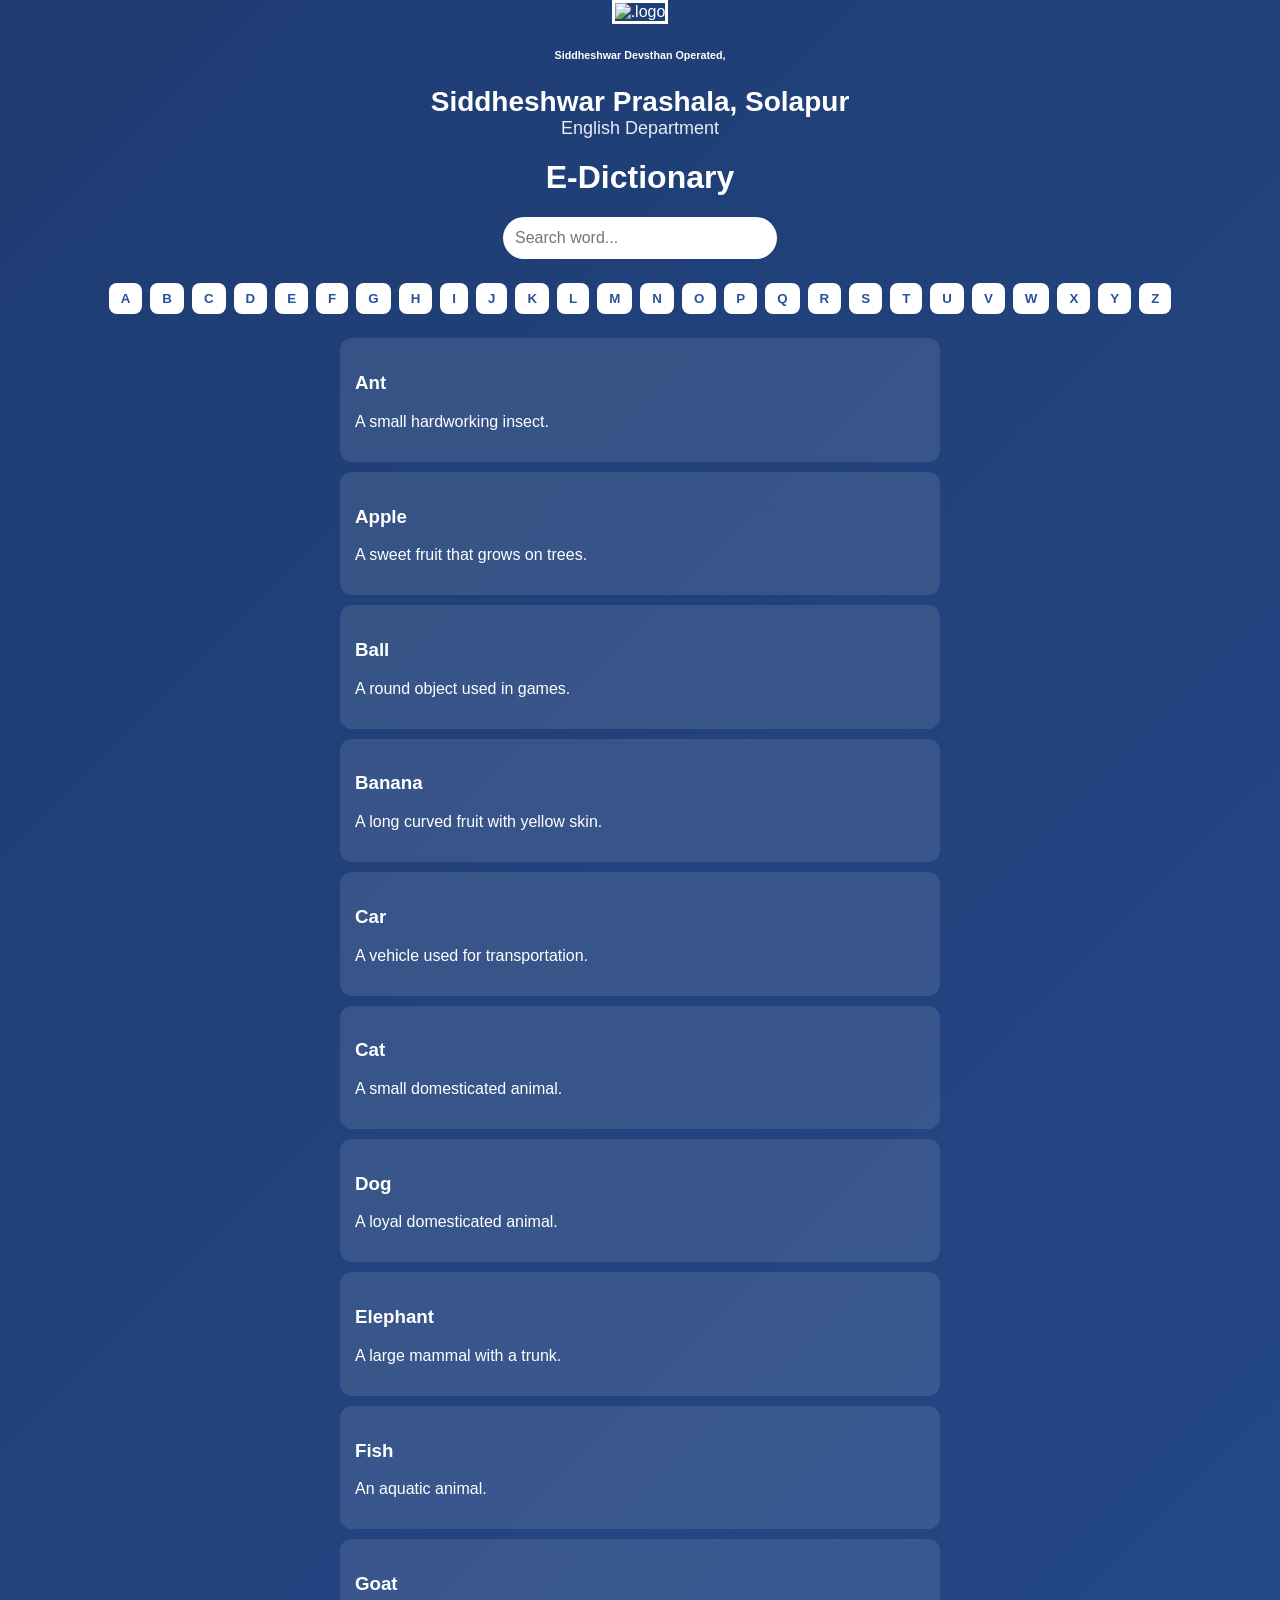
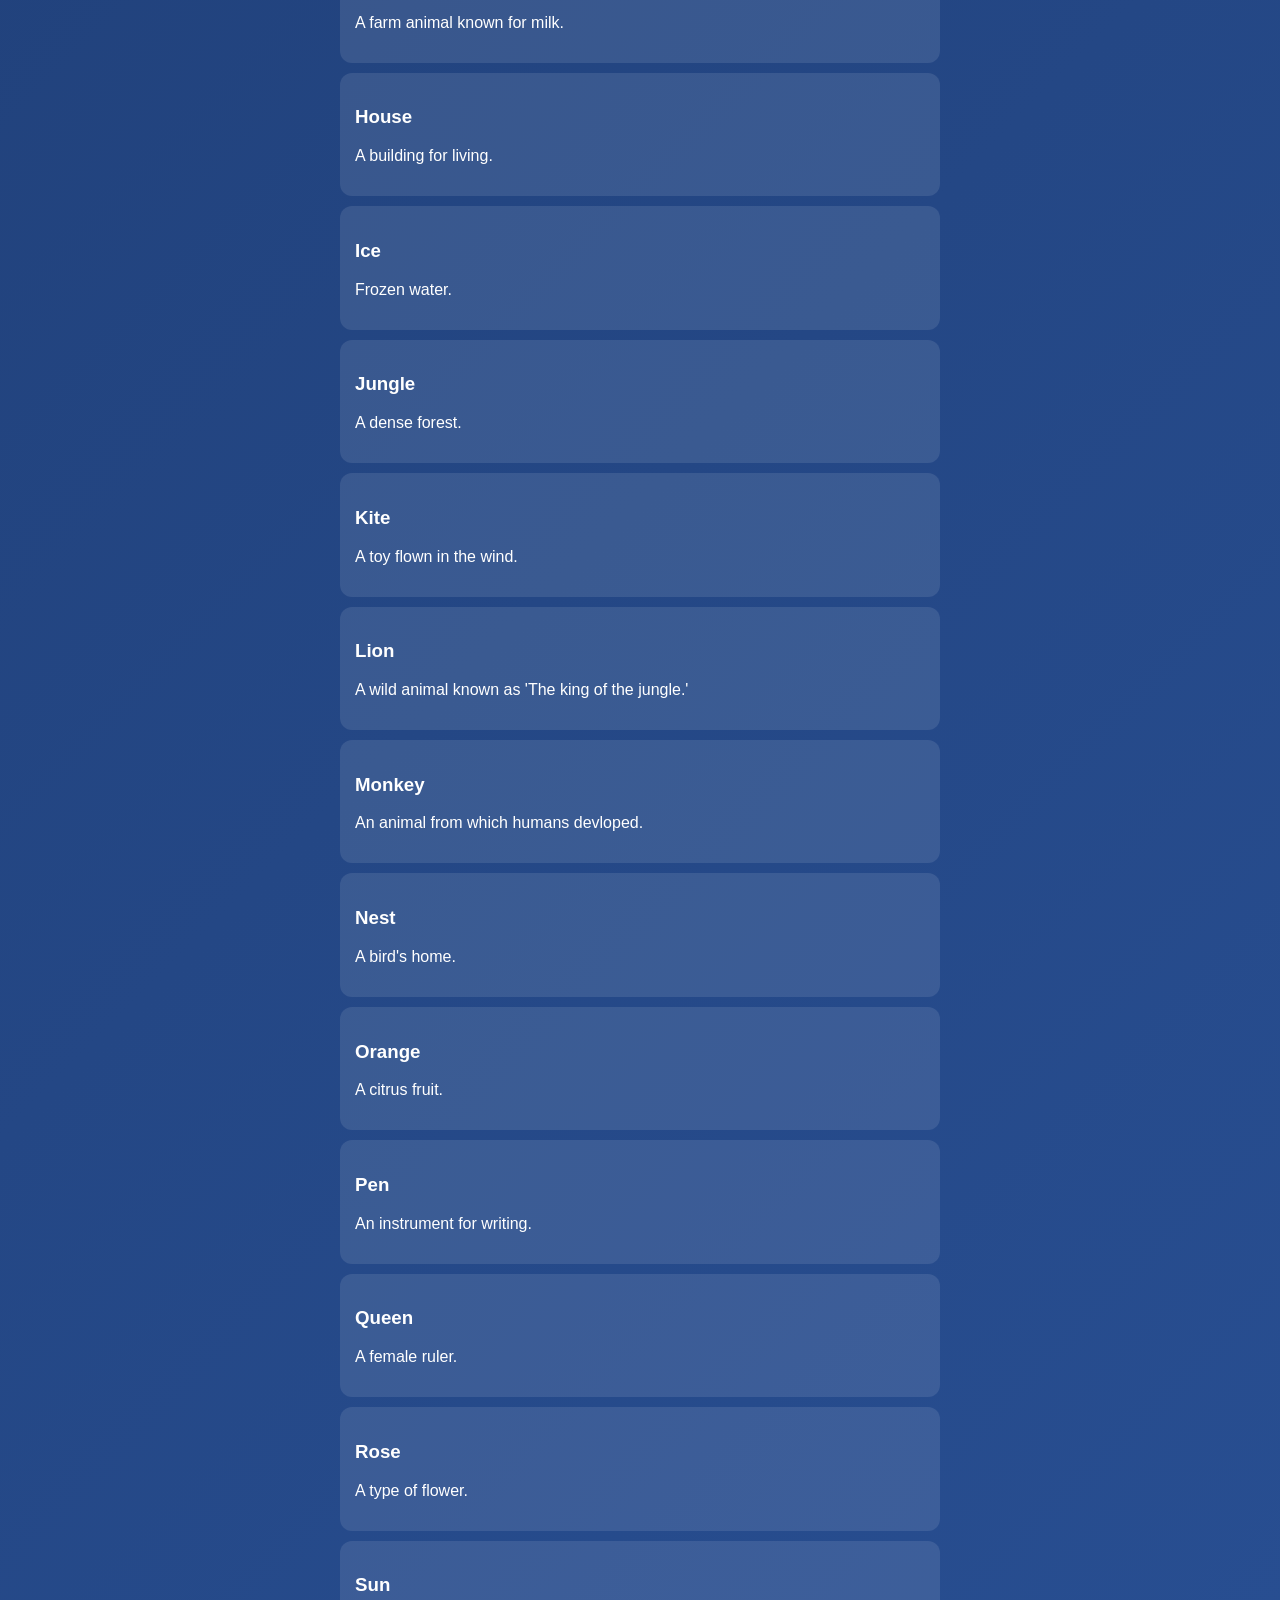
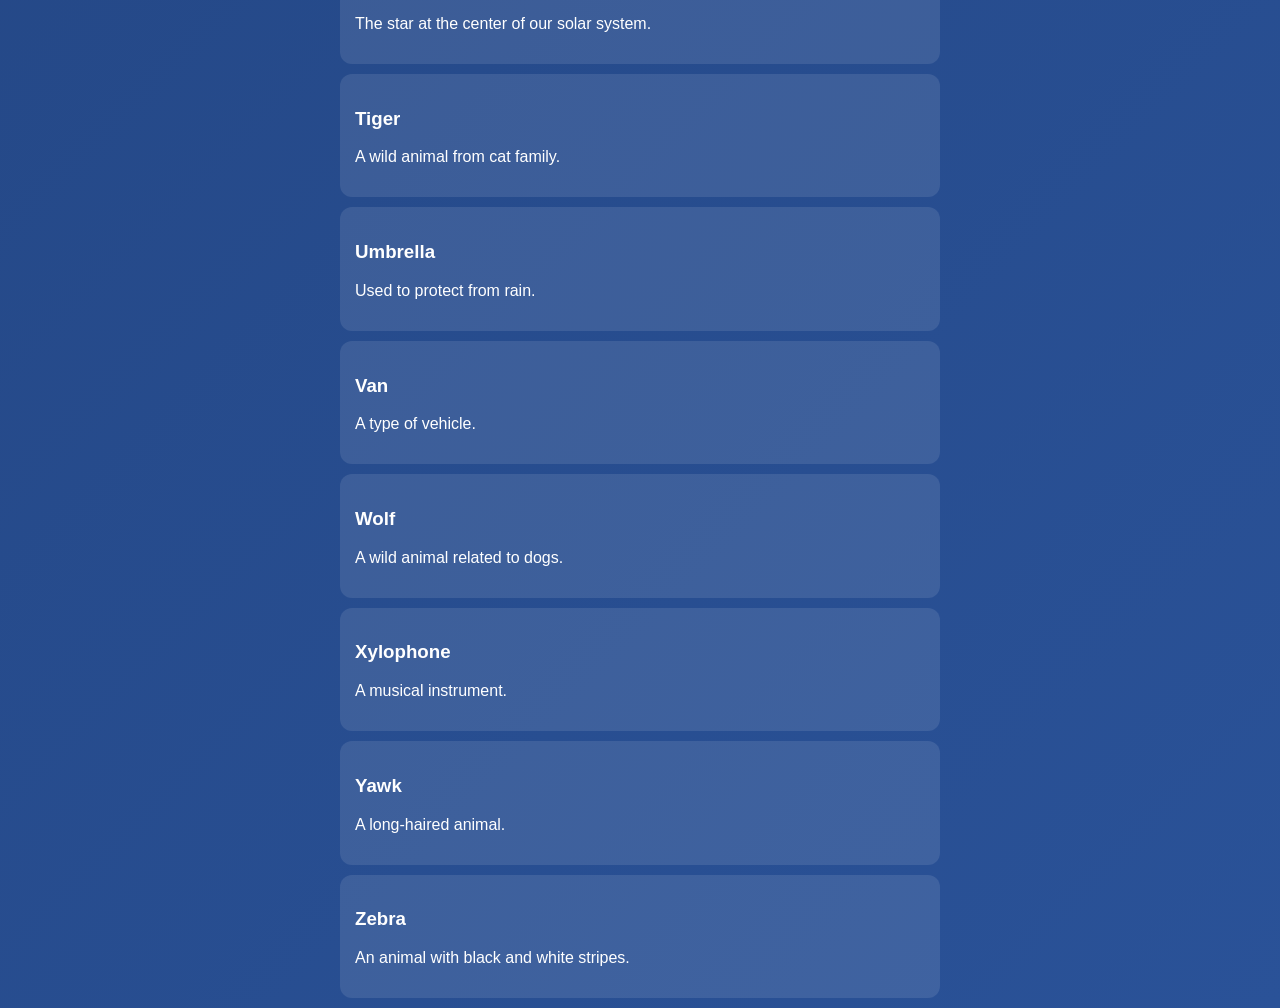
==== code/html.html @ 9eadad16 "added" ====
<!DOCTYPE html>
<html lang="en">
<head>
<meta charset="UTF-8">
<meta name="viewport" content="width=device-width, initial-scale=1.0">
<title>Professional E-Dictionary</title>

<style>
body {
    margin: 0;
    font-family: 'Segoe UI', sans-serif;
    background: linear-gradient(135deg, #1e3c72, #2a5298);
    color: white;
    text-align: center;
}

.school-name {
    margin-top: 20px;
    font-size: 28px;
    font-weight: bold;
    animation: fadeIn 1s ease-in-out;
}

.department {
    font-size: 18px;
    margin-bottom: 20px;
    opacity: 0.9;
    animation: fadeIn 1.5s ease-in-out;
}

h1 {
    margin-top: 10px;
}

.search-container {
    margin: 20px auto;
}

input {
    padding: 12px;
    width: 250px;
    border-radius: 25px;
    border: none;
    outline: none;
    font-size: 16px;
}

.alphabet {
    margin: 20px;
}

.alphabet button {
    margin: 4px;
    padding: 8px 12px;
    border-radius: 8px;
    border: none;
    cursor: pointer;
    background: white;
    color: #2a5298;
    font-weight: bold;
    transition: transform 0.2s, background 0.3s;
}

.alphabet button:hover {
    transform: scale(1.2);
    background: #ffd700;
}

.word-container {
    max-width: 600px;
    margin: auto;
    text-align: left;
}

.word-card {
    background: rgba(255,255,255,0.1);
    margin: 10px 0;
    padding: 15px;
    border-radius: 12px;
    animation: fadeIn 0.5s ease-in-out;
}

@keyframes fadeIn {
    from {opacity: 0;}
    to {opacity: 1;}
}

.logo {
    display: flex;
    justify-content: center;
    margin-top: 20px;
}

.logo img {
    width: 100px;
    height: 90px;
    object-fit: cover;
    border-radius: 50%;
    border: 3px solid white;
    box-shadow: 0 6px 18px rgba(0,0,0,0.4);
    transition: transform 0.3s ease, box-shadow 0.3s ease;
}

.logo img:hover {
    transform: scale(1.05);
    box-shadow: 0 8px 22px rgba(0,0,0,0.6);
}
  
  </style>
</head>

<body>
<img style="height:150px;width:130px;border: 3px solid white;" src="https://encrypted-tbn0.gstatic.com/images?q=tbn:ANd9GcTaCsLWVXEpqkqEm6xRI3tESI7kxa6jfSonNmiHFu9saw&s=10" 
     alt=".logo">
<h6>Siddheshwar Devsthan Operated, </h6>
  <div class="school-name">Siddheshwar Prashala, Solapur</div>
<div class="department">English Department</div>

<h1>E-Dictionary</h1>

<div class="search-container">
    <input type="text" id="searchBar" placeholder="Search word..." oninput="searchWord()">
</div>

<div class="alphabet" id="alphabetButtons"></div>

<div class="word-container" id="wordContainer"></div>

<script>
const dictionary = {
    Apple: "A sweet fruit that grows on trees.",
    Ant: "A small hardworking insect.",
    Ball: "A round object used in games.",
    Banana: "A long curved fruit with yellow skin.",
    Cat: "A small domesticated animal.",
    Car: "A vehicle used for transportation.",
    Dog: "A loyal domesticated animal.",
    Elephant: "A large mammal with a trunk.",
    Fish: "An aquatic animal.",
    Goat: "A farm animal known for milk.",
    House: "A building for living.",
    Ice: "Frozen water.",
    Jungle: "A dense forest.",
    Kite: "A toy flown in the wind.",
    Lion: "A wild animal known as 'The king of the jungle.' ",
    Monkey: "An animal from which humans devloped.",
    Nest: "A bird's home.",
    Orange: "A citrus fruit.",
    Pen: "An instrument for writing.",
    Queen: "A female ruler.",
    Rose: "A type of flower.",
    Sun: "The star at the center of our solar system.",
    Tiger: "A wild animal from cat family.",
    Umbrella: "Used to protect from rain.",
    Van: "A type of vehicle.",
    Wolf: "A wild animal related to dogs.",
    Xylophone: "A musical instrument.",
    Yawk: "A long-haired animal.",
    Zebra: "An animal with black and white stripes."
};

const wordContainer = document.getElementById("wordContainer");
const alphabetDiv = document.getElementById("alphabetButtons");
const searchInput = document.getElementById("searchBar");

function displayWords(wordsArray) {
    wordContainer.innerHTML = "";

    if (wordsArray.length === 0) {
        wordContainer.innerHTML = "<p>No words found.</p>";
        return;
    }

    wordsArray.forEach(word => {
        let card = document.createElement("div");
        card.className = "word-card";
        card.innerHTML = `<h3>${word}</h3><p>${dictionary[word]}</p>`;
        wordContainer.appendChild(card);
    });
}

function searchWord() {
    let value = searchInput.value.toLowerCase();
    let filtered = Object.keys(dictionary)
        .filter(word => word.toLowerCase().includes(value))
        .sort();
    displayWords(filtered);
}

function filterByLetter(letter) {
    searchInput.value = "";
    let filtered = Object.keys(dictionary)
        .filter(word => word.startsWith(letter))
        .sort();
    displayWords(filtered);
}

for(let i = 65; i <= 90; i++) {
    let letter = String.fromCharCode(i);
    let btn = document.createElement("button");
    btn.innerText = letter;
    btn.onclick = () => filterByLetter(letter);
    alphabetDiv.appendChild(btn);
}

displayWords(Object.keys(dictionary).sort());
</script>

</body>
</html>
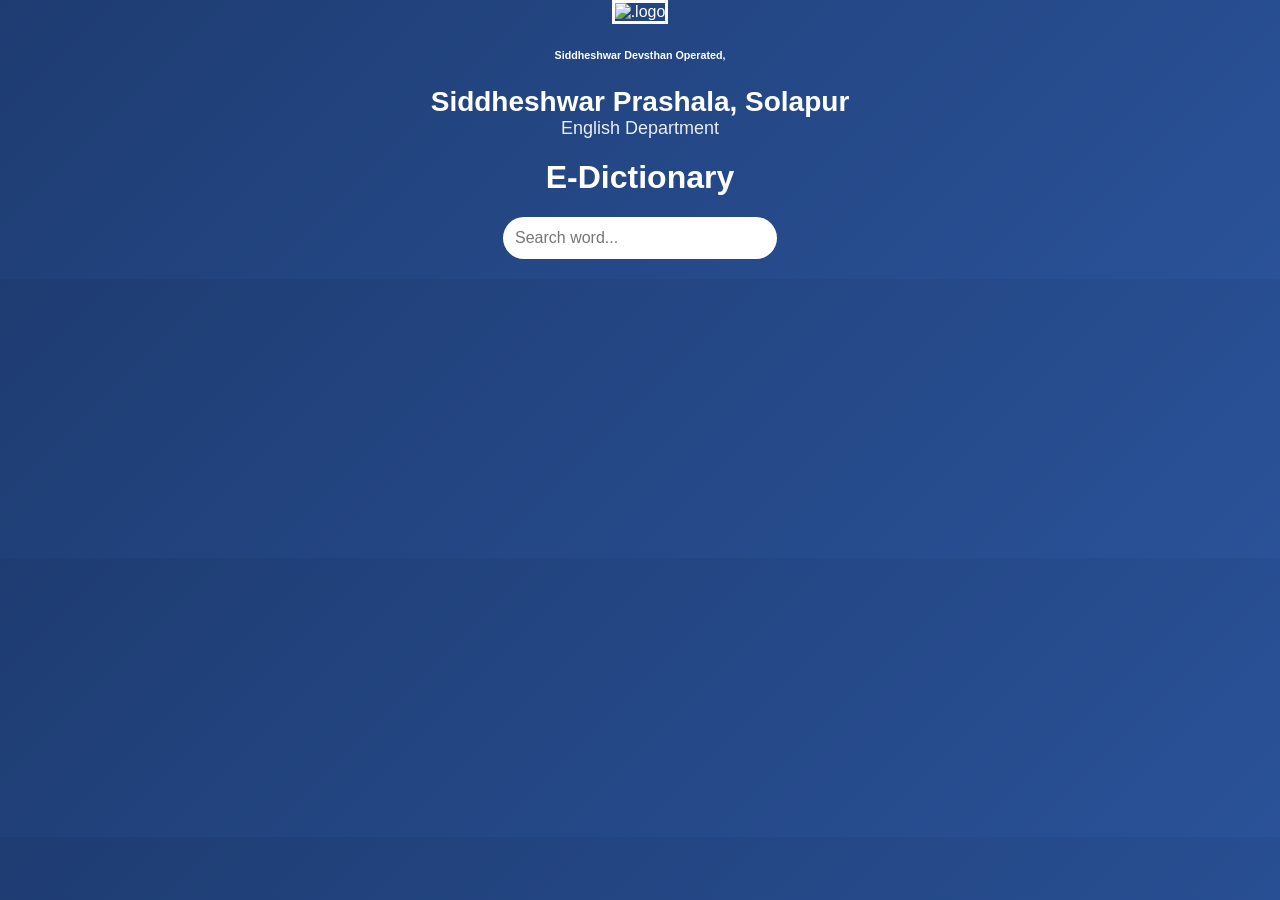
==== commit 281e574c: "2 save" ====
--- a/code/html.html
+++ b/code/html.html
@@ -1,6 +1,7 @@
 <!DOCTYPE html>
 <html lang="en">
 <head>
+    <link rel="stylesheet" href="style.css"
 <meta charset="UTF-8">
 <meta name="viewport" content="width=device-width, initial-scale=1.0">
 <title>Professional E-Dictionary</title>
@@ -126,7 +127,7 @@
 
 <div class="word-container" id="wordContainer"></div>
 
-<script>
+<script src="script.js">
 const dictionary = {
     Apple: "A sweet fruit that grows on trees.",
     Ant: "A small hardworking insect.",
